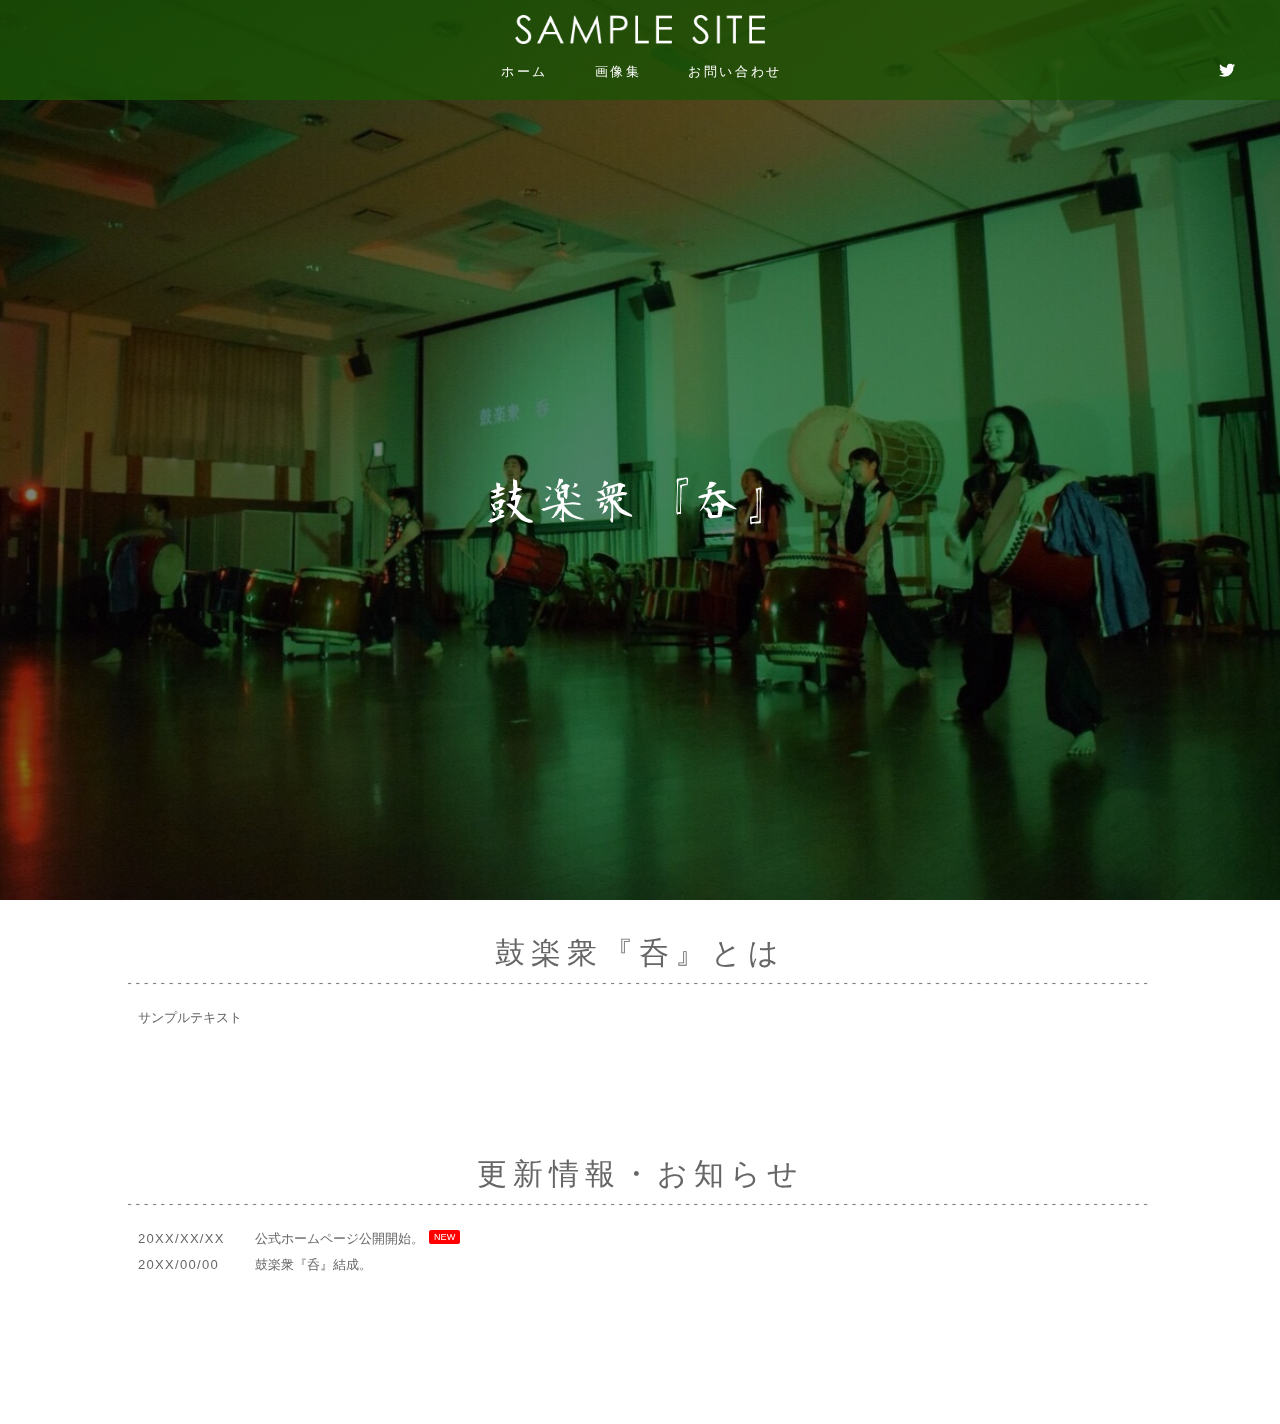
==== kogakushu/index.html @ 43179b08 "トップページコンテンツ整理1" ====
<!DOCTYPE html>
<html lang="ja">
<head>
	<meta charset="UTF-8">
	<meta http-equiv="X-UA-Compatible" content="IE=edge">
	<title>鼓楽衆『呑』</title>
	<meta name="viewport" content="width=device-width, initial-scale=1">
	<meta name="description" content="ここにサイト説明を入れます">
	<meta name="keywords" content="キーワード１,キーワード２,キーワード３,キーワード４,キーワード５">
	<link rel="stylesheet" href="css/style.css">
	<!-- <script src="js/fixmenu_pagetop.js"></script> -->
	<!-- <script src="js/openclose.js"></script> -->
	<script src="js/jquery-3.4.1.min.js"></script>
	<!--[if lt IE 9]>
	<script src="https://oss.maxcdn.com/html5shiv/3.7.2/html5shiv.min.js"></script>
	<script src="https://oss.maxcdn.com/respond/1.4.2/respond.min.js"></script>
	<![endif]-->
</head>

<body class="home">

	<div id="container">

		<header>

			<h1 id="logo"><a href="index.html"><img src="images/logo.png" alt="SAMPLE SITE"></a></h1>

			<!--PC用（801px以上端末）メニュー-->
			<nav id="menubar">
				<ul>
					<li><a href="index.html">ホーム</a></li>
					<!--<li><a href="about.html">About</a></li>-->
					<li><a href="gallery.html">画像集</a></li>
					<li><a href="link.html">お問い合わせ</a></li>
				</ul>
			</nav>

			<ul class="icon">
				<!-- <li><a href="#"><img src="images/icon_facebook.png" alt="Facebook"></a></li> -->
				<li><a href="#"><img src="images/icon_twitter.png" alt="Twitter"></a></li>
				<!-- <li><a href="#"><img src="images/icon_instagram.png" alt="Instagram"></a></li> -->
			</ul>

		</header>

		<div id="contents">

			<!-- ファーストビュー -->
			<div id="first-view">
				<p>鼓楽衆『呑』</p>
			</div>

			<section id="about_us" class="inner">
				<h2>鼓楽衆『呑』とは</h2>
				<p>サンプルテキスト</p>
			</section>

			<section id="new" class="inner">
				<h2>更新情報・お知らせ</h2>
				<dl>
					<dt>20XX/XX/XX</dt>
					<dd>公式ホームページ公開開始。<span class="newicon">NEW</span></dd>
					<dt>20XX/00/00</dt>
					<dd>鼓楽衆『呑』結成。</dd>
				</dl>
			</section>

			<!-- <section class="inner">

			<h2>テンプレートのご利用前に必ずお読み下さい</h2>

			<h3>利用規約のご案内</h3>
			<p>このテンプレートは、<a href="https://template-party.com/">Template Party</a>にて無料配布している『個人サイト向け 無料ホームページテンプレート tp_simple16』です。必ずダウンロード先のサイトの<a href="https://template-party.com/read.html">利用規約</a>をご一読の上でご利用下さい。</p>
			<p><span class="color1">■<strong>HP最下部の著作表示『Web Design:Template-Party』は無断で削除しないで下さい。</strong></span><br>
			わざと見えなく加工する事も禁止です。</p>
			<p><span class="color1">■<strong>下部の著作を外したい場合は</strong></span><br>
			<a href="https://template-party.com/">Template-Party</a>の<a href="https://template-party.com/member.html">ライセンス契約</a>を行う事でHP下部の著作を外す事ができます。</p>

			<h3>テンプレートに梱包されているjavascriptファイル（jsファイル）について</h3>
			<p>当テンプレートに梱包されているjavascriptファイルは全て<a href="http://www.crytus.co.jp/">有限会社クリタス様</a>提供のものです。jsファイルは改変せずにご利用下さい。<br>
			また、当サイトのテンプレート「以外」に使いたいなど、「プログラムのみ」を使う場合は<a href="http://template-party.com/free_program/openclose_license.html">こちらの規約</a>をお守り下さい。</p>

			<h3>当テンプレートの詳しい使い方は</h3>
			<p><a href="about.html">こちらをご覧下さい。</a></p>

		</section> -->

		<footer>
			<small>Copyright&copy; <a href="index.html">SAMPLE SITE</a> All Rights Reserved.</small>
			<span class="pr">《<a href="https://template-party.com/" target="_blank">Web Design:Template-Party</a>》</span>
		</footer>

	</div>
	<!--/#contents-->

</div>
<!--/#container-->

<!--背景-->
<div id="page-background-0">
	<img src="images/o8226ef9341597f04841763dd82957f3c_33360024_191112_0013.jpg" alt="">
</div>

<!--小さな端末用（800px以下端末）メニュー-->
<nav id="menubar-s">
	<ul>
		<li><a href="index.html">Home</a></li>
		<li><a href="about.html">About</a></li>
		<li><a href="gallery.html">Gallery</a></li>
		<li><a href="link.html">Link</a></li>
	</ul>
</nav>

<!--ページの上部に戻る「↑」ボタン-->
<p class="nav-fix-pos-pagetop"><a href="#">↑</a></p>

<!--メニュー開閉ボタン-->
<div id="menubar_hdr" class="close"></div>

<!--メニューの開閉処理条件設定　800px以下-->
<script>
if (OCwindowWidth() <= 800) {
	open_close("menubar_hdr", "menubar-s");
}
</script>

</body>
</html>
---- kogakushu/css/style.css ----
@charset "utf-8";

/* @import url(style-opening.css); */


/*全端末（PC・タブレット・スマホ）共通設定
------------------------------------------------------------------------------------------------------------------------------------------------------*/

/*全体の設定
---------------------------------------------------------------------------*/
body,html {width: 100%;height: 100%;}
body {
	margin: 0px;
	padding: 0px;
	color: #666;	/*全体の文字色*/
	font-family: "ヒラギノ丸ゴ Pro", "Hiragino Maru Gothic Pro","ヒラギノ角ゴ Pro", "Hiragino Kaku Gothic Pro", "メイリオ", Meiryo, Osaka, "ＭＳ Ｐゴシック", "MS PGothic", sans-serif;	/*フォント種類*/
	font-size: 13px;	/*文字サイズ*/
	line-height: 2;		/*行間*/
	background: #fff;	/*背景色*/
	-webkit-text-size-adjust: none;
}
h1,h2,h3,h4,h5,p,ul,ol,li,dl,dt,dd,form,figure,form {margin: 0px;padding: 0px;font-size: 100%;font-weight: normal;}
ul {list-style-type: none;}
ol {padding-left: 40px;padding-bottom: 15px;}
img {border: none;max-width: 100%;height: auto;vertical-align: middle;}
table {border-collapse:collapse;font-size: 100%;border-spacing: 0;}
iframe {width: 100%;}


/*フォント追加*/
@font-face{
	font-family: 'kouzanMouhituFont'; /* お好きな名前にしましょう */
	src: url("../web-font/kouzanMouhituFont.eot?") format('eot'),
       url("../web-font/kouzanMouhituFont.woff2") format('woff2'),
       url("../web-font/kouzanMouhituFont.woff") format('woff');
	font-weight: normal; /* 念の為指定しておきます */
	font-style: normal;
}

/*リンク（全般）設定
---------------------------------------------------------------------------*/
a {
	color: #666;		/*リンクテキストの色*/
	transition: 0.4s;	/*マウスオン時の移り変わるまでの時間設定。0.4秒。*/
}
a:hover {
	color: #b52654;			/*マウスオン時の文字色*/
	text-decoration: none;	/*マウスオン時に下線を消す設定。残したいならこの１行削除。*/
}

/*header
---------------------------------------------------------------------------*/
/*ヘッダーブロック*/
header {
	text-align: center;	/*内容をセンタリング*/
	position: fixed;	/*スクロールしても固定表示する指定*/
	z-index: 10;
	left: 0px;
	top: 0px;
	width: 100%;
	height: 100px;
	background: #333;	/*背景色（古いブラウザ用）*/
	background: rgba(28,82,5,0.8);	/*背景色。28,82,5はRGBでの色指定。0.8は色が80%ついた状態の事。*/
}
/*ロゴ画像*/
header #logo img {
	width: 250px;		/*画像の幅*/
	margin-top: 15px;	/*上に空けるスペース*/
}

/*headerアイコン（facebookやtwitterなどのアイコンブロック）
---------------------------------------------------------------------------*/
/*アイコンを囲むブロック全体の設定*/
header .icon {
	position: absolute;
	right: 3%;		/*ヘッダーブロックに対して右から3%の場所に配置*/
	bottom: 15px;	/*ヘッダーブロックに対して下から15pxの場所に配置*/
}
/*アイコン１個あたりの設定*/
header .icon li {
	display: inline;	/*横並びにさせる指定*/
}
/*アイコン画像の設定*/
header .icon img {
	width: 30px;		/*画像の幅*/
	margin-left: 5px;	/*画像同士の余白*/
}

/*メニュー
---------------------------------------------------------------------------*/
/*メニュー全体を囲むブロック*/
#menubar {
	position: relative;
	text-align: center;		/*文字をセンタリング*/
	font-size: 13px;		/*文字サイズ*/
	margin-top: 15px;		/*上に空けるスペース*/
}
/*メニュー１個あたりの設定*/
#menubar li {
	display: inline;	/*横並びにする設定*/
}
#menubar li a {
	text-decoration: none;
	color: #fff;	/*文字色*/
	padding: 0px 10px 5px 13px;	/*上、右、下、左へのメニュー内の余白*/
	letter-spacing: 0.2em;		/*文字間隔*/
	margin: 0 10px;				/*上下、左右へのメニューの外側の余白*/
}
/*マウスオン時の設定*/
#menubar li a:hover {
	border-bottom: 3px solid #fff;	/*下線の幅、線種、色*/
}
/*スマホ用メニューを表示させない*/
#menubar-s {display: none;}
/*３本バーアイコンを表示させない*/
#menubar_hdr {display: none;}

/*inner
---------------------------------------------------------------------------*/
.inner {
	background: #fff;	/*背景色（古いブラウザ用）*/
	background: rgba(255,255,255,0.9);	/*背景色。255,255,255は白の事で、0.9は色が90%ついた状態の事。*/
	width: 80%;				/*幅*/
	margin: 0 auto 40px;	/*上、左右、下へのボックスの外側の余白。左右にautoを指定すると中央配置になる。*/
	padding: 30px;			/*ボックス内の余白*/
	border-radius: 20px;	/*角丸のサイズ。この行削除すれば角が尖った通常の四角形になります。*/
}
/*１つ目のブロック*/
.first {
	margin-top: 140px !important;	/*headerのheightの数字（100px）と、.innerのmarginの３つ目の数字（40px）を足した数にする。*/
}

/*contents
---------------------------------------------------------------------------*/
/*アニメーション設定------------------------*/
@keyframes contents {
	/*0コマ目*/
	0% {
		opacity: 0;
		top: 10px;
	}
	/*100コマ目*/
	100% {
		opacity: 1;
		top: 0px;
	}
}
/*contentsブロック*/
#contents {
	animation-duration: 0.5S;	/*アニメーションの実行時間。秒。*/
	animation-fill-mode: both;	/*アニメーションの待機中は最初のキーフレームを、完了後は最後のキーフレームを維持する*/
	animation-name: contents;	/*上のアニメーション設定で使っているkeyframesの名前。contents。*/
	animation-delay: 0.5s;		/*アニメーションを遅れて開始させる指定。0.5sは0.5秒の事。*/
	position: relative;
	width: 100%;
	height: 100%;
	overflow: auto;
}
/*トップページのcontentsブロック*/
.home #contents {
	animation-delay: 0.5s;	/*アニメーションを遅れて開始させる指定の上書き。5.5sは5.5秒の事。アニメーションが終了した後、contentsを出力するまでの待機時間。*/
}
/*h2見出し*/
#contents h2 {
	clear: both;
	margin-bottom: 20px;	/*下に空けるスペース*/
	font-size: 30px;		/*文字サイズ*/
	text-align: center;		/*文字をセンタリング*/
	letter-spacing: 0.2em;	/*文字間隔を少し広くとる設定*/
	line-height: 1.5;		/*行間をデフォルトから少し狭くする*/
	background: url(../images/bg_line1.png) repeat-x center bottom / auto 3px;	/*下線の背景画像の読み込み。X軸(横)にリピート、左右中央、下部に配置。幅はauto(自動)で高さを3pxにする。*/
	padding-bottom: 10px;
}
/*h3見出し*/
#contents h3 {
	clear: both;
	margin-bottom: 10px;	/*下に空けるスペース*/
	font-size: 20px;		/*文字サイズ*/
	padding: 0 10px;		/*上下、左右へのブロック内の余白*/
}
/*段落タグ*/
#contents p {
	padding: 0px 10px 20px;		/*上、左右、下への余白*/
}
/*段落タグが続いた場合の設定*/
#contents p + p {
	margin-top: -10px;
}

/*footerブロック
---------------------------------------------------------------------------*/
footer {
	clear: both;
	text-align: center;	/*センタリング*/
	padding-bottom: 30px;
	color: #fff;
}
footer a {text-decoration: none; color: #fff;}
footer a:hover {color: #fff;}
footer .pr {display: block;}

/*「更新情報・お知らせ」ブロック
---------------------------------------------------------------------------*/
/*見出しを含まないお知らせブロック*/
#new dl {
	padding: 0 10px;	/*上下、左右へのボックス内の余白*/
}
/*日付設定*/
#new dt {
	float: left;	/*左に回り込み*/
	width: 9em;		/*幅*/
	letter-spacing: 0.1em;	/*文字間隔を少しだけ広くとる設定*/
}
/*記事設定*/
#new dd {
	padding-left: 9em;	/*左に空ける余白*/
}

/* 背景設定
---------------------------------------------------------------------------*/
/*トップページなど*/
#page-background-0{
	position: fixed;
	z-index: -1;
	top: 0;
	left: 0;
	background: #000;
	width:100%;
	height:100%;
	margin: 0 auto;
}

#page-background-0 img{
	height: 100vh;
	object-fit: cover;
	display: block;
	margin: 0 auto;
	opacity: 0.5;
}

/*galleryページの画像切り替え
---------------------------------------------------------------------------*/
/*大きな画像のボックスと説明文を入れるボックス*/
#item-image {
	position: relative;
	margin: 0 auto;
	width: 80%;			/*画像の幅*/
	max-width: 1000px;	/*画像の最大幅。これ以上広がらない指定です。ウィンドウに対して常に80%のまま表示したいならこの１行削除。*/
	margin-bottom: -50px;	/*サムネイル画像を上にずらす指定があるので、その分の変な余白が出ないよう適当に調整。*/
}
/*大きな画像の１行目*/
#item-image #item_image1 {
	z-index:2;position:relative;overflow:hidden;width: 100%;
}
/*大きな画像の２行目*/
#item-image #item_image2 {
	z-index:1;position:absolute;overflow:hidden;width: 100%;left:0px;top:0px;
}
/*サムネイル画像を囲むブロック*/
#thumbnail-box {
	text-align: center;
	z-index: 3;
	position: relative;
	bottom: 70px;	/*配置場所。上の#item-imageのmargin-bottomの数字の影響を受けます。適当に調整してみて下さい。*/
}
/*サムネイル画像*/
.thumbnail {
	width: 70px;	/*画像の幅*/
	height: 50px;	/*画像の高さ*/
	border: 1px solid #ccc;	/*枠線の幅、線種、色*/
	padding: 5px;		/*余白*/
	background: #fff;	/*余白部分の色*/
	margin: 2px 0px;	/*上下、左右へのサムネイルの外にとるスペース*/
}
.thumbnail:hover {
	border: 1px solid #000;	/*マウスオン時の枠線の幅、線種、色*/
}
/*説明文*/
#imgcaption {
	text-align: center;	/*文字をセンタリング*/
}

/*テーブル
---------------------------------------------------------------------------*/
/*テーブル１行目に入った見出し部分（※caption）*/
.ta1 caption {
	border: 1px solid #999;	/*テーブルの枠線の幅、線種、色*/
	border-bottom: none;	/*下線だけ消す*/
	text-align: left;		/*文字を左寄せ*/
	font-weight: bold;		/*太字に*/
	padding: 10px;			/*ボックス内の余白*/
	background: #fff;		/*背景色*/
}
/*テーブルの見出し（※tamidashi）*/
.ta1 th.tamidashi {
	width: auto;
	text-align: left;	/*左よせ*/
	background: #fff;	/*背景色*/
}
/*ta1設定*/
.ta1 {
	table-layout: fixed;
	width: 100%;
	margin: 0 auto 30px;
}
.ta1, .ta1 td, .ta1 th {
	word-break: break-all;
	border: 1px solid #999;	/*テーブルの枠線の幅、線種、色*/
	padding: 10px;	/*ボックス内の余白*/
}
/*ta1の左側ボックス*/
.ta1 th {
	width: 140px;		/*幅*/
	text-align: center;	/*センタリング*/
}

/*PAGE TOP ファーストビュー設定
---------------------------------------------------------------------------*/
#first-view{
	width: 100vw;
	height: 100vh;
	position:relative;
}

#first-view p {
	/* display: block; */
	position:absolute;
	top: 50%;
	left: 50%;
	-webkit-transform : translateY(-50%);
	transform : translateY(-50%);
	-webkit-transform : translateX(-50%);
	transform : translateX(-50%);
	color: #fff;
	font-size: 400%;
	font-family: 'kouzanMouhituFont';
}

/*PAGE TOP（↑）設定
---------------------------------------------------------------------------*/
/*アニメーションのキーフレーム設定（変更不要）*/
@keyframes scroll {
	0% {opacity: 0;}
	100% {opacity: 1;}
}
/*デフォルトでは非表示に*/
body .nav-fix-pos-pagetop a {display: none;}
/*ボタンの設定*/
body.is-fixed-pagetop .nav-fix-pos-pagetop a {
	display: block;text-decoration: none;text-align: center;z-index: 100;position: fixed;
	width: 50px;		/*幅*/
	line-height: 50px;	/*高さ*/
	bottom: 50px;		/*下から50pxの場所に配置*/
	right: 1%;			/*右から1%の場所に配置*/
	background: #000;	/*背景色（古いブラウザ用）*/
	background: rgba(0,0,0,0.6);	/*背景色。0,0,0は黒の事で0.6は透明度60%の事。*/
	color: #fff;		/*文字色*/
	border-radius: 50%;		/*円形にする指定。この行削除すれば正方形になります。*/
	border: 1px solid #fff;	/*枠線の幅、線種、色*/
	animation-name: scroll;	/*上のアニメーションで指定しているkeyframesの名前（scroll）*/
	animation-duration: 1S;	/*アニメーションの実行時間*/
	animation-fill-mode: forwards;	/*アニメーションの完了後、最後のキーフレームを維持する*/
}
/*マウスオン時*/
body.is-fixed-pagetop .nav-fix-pos-pagetop a:hover {
	background: #999;	/*背景色*/
}

/*トップページのNEWアイコン
---------------------------------------------------------------------------*/
.newicon {
	background: #F00;	/*背景色*/
	color: #FFF;		/*文字色*/
	font-size: 70%;		/*文字サイズ*/
	line-height: 1.5;
	padding: 2px 5px;
	border-radius: 2px;
	margin: 0px 5px;
	vertical-align: text-top;
}

/*ul.disc,olタグ
---------------------------------------------------------------------------*/
ul.disc {
	list-style: disc;
	padding: 0 20px 20px 42px;
}
ol {
	padding: 0 20px 20px 45px;
}

/*その他
---------------------------------------------------------------------------*/
.look {background: #c3b5a2;background: rgba(0,0,0,0.1);padding: 5px 10px;border-radius: 4px;}
.mb15,.mb1em {margin-bottom: 15px !important;}
.mb30 {margin-bottom: 30px !important;}
.mb50 {margin-bottom: 50px !important;}
.clear {clear: both;}
.color1, .color1 a {color: #b52654 !important;}
.pr {font-size: 10px;}
.wl {width: 96%;}
.ws {width: 50%;}
.c {text-align: center;}
.r {text-align: right;}
.l {text-align: left;}
.fl {float: left;}
.fr {float: right;}
.big1 {font-size: 40px;}
.mini1 {font-size: 11px;display: inline-block;line-height: 1.5;}
.sh {display: none;}



/*画面幅800px以下の設定
------------------------------------------------------------------------------------------------------------------------------------------------------*/
@media screen and (max-width:800px){

	/*headerアイコン（facebookやtwitterなどのアイコンブロック）
	---------------------------------------------------------------------------*/
	/*アイコンを囲むブロック全体の設定*/
	header .icon {
		right: 0%;
		bottom: 10px;
		width: 100%;
	}

	/*メインメニュー
	---------------------------------------------------------------------------*/
	/*アニメーションのフレーム設定。全100コマアニメーションだと思って下さい。
	透明(opacity: 0;)から色をつける(opacity: 1;)までの指定。*/
	@keyframes menubar {
		0% {opacity: 0;}
		100% {opacity: 1;}
	}
	/*スマホ用メニューブロック*/
	#menubar-s {
		display: block;overflow: hidden;
		position: fixed;z-index: 20;
		top: 100px;
		width: 100%;
		height: 100%;
		background: rgba(0,0,0,0.8);	/*背景色*/
		animation-name: menubar;		/*上のkeyframesの名前*/
		animation-duration: 0.5s;		/*アニメーションの実行時間。0.5秒。*/
		animation-fill-mode: both;		/*待機中は最初のキーフレームを、完了後は最後のキーフレームを維持*/
		border-top: 1px solid #fff;	/*下の線の幅、線種、色*/
	}
	/*メニュー１個あたりの設定*/
	#menubar-s li a {
		display: block;text-decoration: none;
		padding: 14px 3%;	/*メニュー内の余白。上下、左右。*/
		border-bottom: 1px solid #fff;	/*下の線の幅、線種、色*/
		color: #fff;		/*文字色*/
		font-size: 16px;	/*文字サイズ*/
	}
	/*説明表記（飾り文字）*/
	#menubar-s li a span {
		display: block;
		font-size: 10px;/*文字サイズ*/
	}
	/*PC用メニューを非表示にする*/
	#menubar {display: none;}

	/*３本バーアイコン設定
	---------------------------------------------------------------------------*/
	/*３本バーブロック*/
	#menubar_hdr {
		display: block;
		position: fixed;z-index: 20;
		top: 5px;	/*上からの配置指定*/
		right: 1%;		/*ウィンドウの右から1%の場所に配置*/
	}
	/*アイコン共通設定*/
	#menubar_hdr.close,
	#menubar_hdr.open {
		width: 50px;	/*幅*/
		height: 50px;	/*高さ*/
		border-radius: 50%;	/*円形にする指定*/
	}
	/*三本バーアイコン*/
	#menubar_hdr.close {
		background: #fff url(../images/icon_menu.png) no-repeat center top/50px;	/*背景色、背景画像の読み込み、画像の上半分（３本マーク）を表示。幅は50px。*/
	}
	/*閉じるアイコン*/
	#menubar_hdr.open {
		background: #fff url(../images/icon_menu.png) no-repeat center bottom/50px;	/*背景色、背景画像の読み込み、画像の下半分（×マーク）を表示。幅は50px。*/
	}

	/*その他
	---------------------------------------------------------------------------*/
	body.s-n #sub,body.s-n #footermenu,.m-n {display: none;}
	.big1 {font-size: 20px;}
	.fl {float: none;}
	.fr {float: none;}
	.sh {display:block;}
	.pc {display:none;}

}


/*画面を横向きにした場合の高さが500px以下の場合の設定。主にスマートフォンを横向きで見た状態。
------------------------------------------------------------------------------------------------------------------------------------------------------*/
@media screen and (orientation: landscape) and (max-height:500px){

	/*header
	ウィンドウの高さが狭いので、ヘッダーブロックを固定からスクロールさせる動作に切り替えます。
	---------------------------------------------------------------------------*/
	/*ヘッダーブロック*/
	header {
		position: absolute;
	}

	/*メインメニュー
	メニューを２列表示に切り替えます。
	---------------------------------------------------------------------------*/
	/*スマホ用メニューブロック*/
	#menubar-s {
		top: 0px;
	}
	/*メニュー１個あたりの設定*/
	#menubar-s li {
		width: 50%;
		float: left;
	}

}



/*画面幅700px以下の設定
------------------------------------------------------------------------------------------------------------------------------------------------------*/
@media screen and (max-width:700px){

	/*galleryページの画像切り替え
	---------------------------------------------------------------------------*/
	/*大きな画像のボックスと説明文を入れるボックス*/
	#item-image {
		width: 100%;			/*画像の幅*/
		margin-bottom: 0px;
	}
	/*サムネイル画像を囲むブロック*/
	#thumbnail-box {
		bottom: 0px;
	}
	/*サムネイル画像*/
	.thumbnail {
		width: 40px;	/*画像の幅*/
		height: 28px;	/*画像の高さ*/
		padding: 0;		/*余白*/
	}

}



/*画面幅480px以下の設定
------------------------------------------------------------------------------------------------------------------------------------------------------*/
@media screen and (max-width:480px){

	/*全体の設定
	---------------------------------------------------------------------------*/
	body {
		font-size: 12px;	/*文字サイズ*/
		line-height: 1.5;	/*行間*/
	}

	/*header
	---------------------------------------------------------------------------*/
	/*ロゴ画像*/
	header #logo img {
		width: 170px;		/*画像の幅*/
		margin-top: 20px;	/*上に空けるスペース*/
	}

	/*inner
	---------------------------------------------------------------------------*/
	.inner {
		padding: 20px;			/*ボックス内の余白*/
		border-radius: 10px;	/*角丸のサイズ*/
	}

	/*contents
	---------------------------------------------------------------------------*/
	/*h2見出し*/
	#contents h2 {
		font-size: 20px;
		letter-spacing: normal;
	}
	/*h3見出し*/
	#contents h3 {
		font-size: 16px;
	}

	/*テーブル（ta1）
	---------------------------------------------------------------------------*/
	/*テーブル１行目に入った見出し部分（※caption）*/
	.ta1 caption {
		padding: 5px;	/*ボックス内の余白*/
	}
	/*ta1設定*/
	.ta1, .ta1 td, .ta1 th {
		padding: 5px;	/*ボックス内の余白*/
	}
	/*ta1の左側ボックス*/
	.ta1 th {
		width: 100px;
	}

	/*その他
	---------------------------------------------------------------------------*/
	.ws,.wl {width: 94%;}
	.big1 {font-size: 16px;}

}
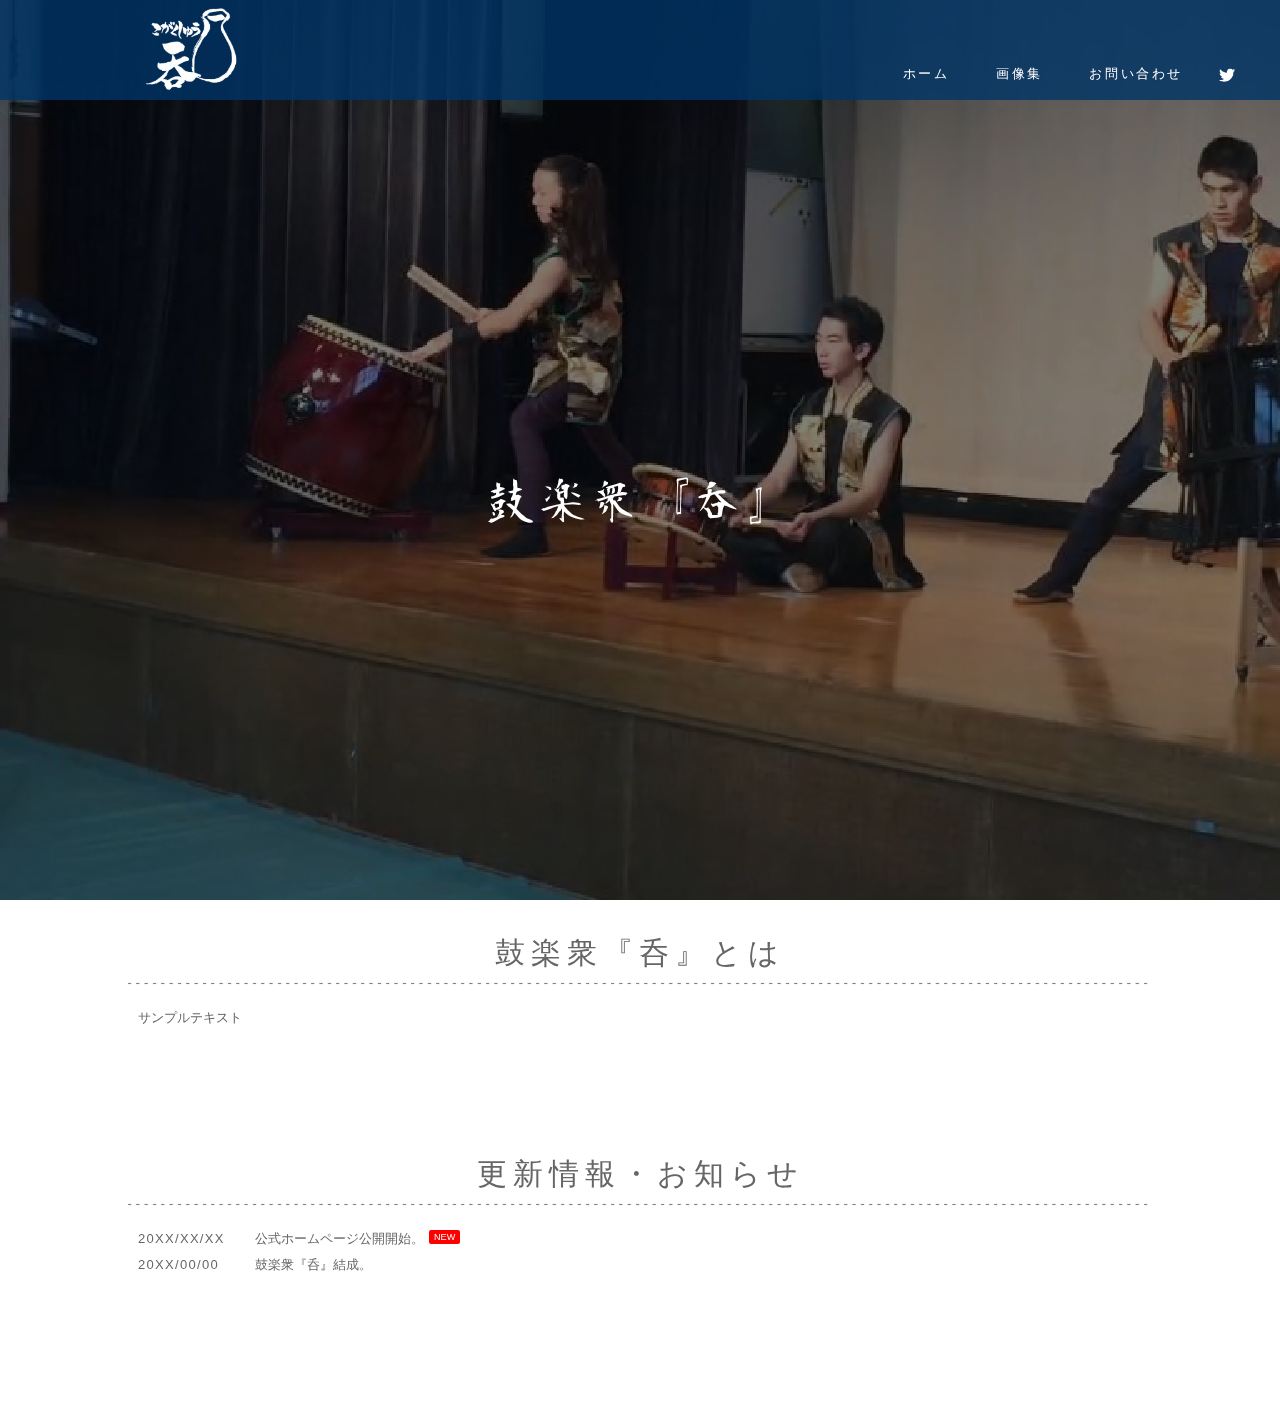
==== commit 4447e2aa: "PC版トップページ、ヘッダーと背景調整完了" ====
--- a/kogakushu/index.html
+++ b/kogakushu/index.html
@@ -23,21 +23,22 @@
 
 		<header>
 
-			<h1 id="logo"><a href="index.html"><img src="images/logo.png" alt="SAMPLE SITE"></a></h1>
+			<h1 id="logo"><a href="index.html"><img src="images/kogaku_logo.png" alt="鼓楽衆『呑』"></a></h1>
 
 			<!--PC用（801px以上端末）メニュー-->
 			<nav id="menubar">
 				<ul>
-					<li><a href="index.html">ホーム</a></li>
+					<li><a href="index.html" class="menu_link">ホーム</a></li>
 					<!--<li><a href="about.html">About</a></li>-->
-					<li><a href="gallery.html">画像集</a></li>
-					<li><a href="link.html">お問い合わせ</a></li>
+					<li><a href="gallery.html" class="menu_link">画像集</a></li>
+					<li><a href="link.html" class="menu_link">お問い合わせ</a></li>
+					<li><a href="#"><img src="images/icon_twitter.png" alt="Twitter"></a></li>
 				</ul>
 			</nav>
 
 			<ul class="icon">
 				<!-- <li><a href="#"><img src="images/icon_facebook.png" alt="Facebook"></a></li> -->
-				<li><a href="#"><img src="images/icon_twitter.png" alt="Twitter"></a></li>
+				<!-- <li><a href="#"><img src="images/icon_twitter.png" alt="Twitter"></a></li> -->
 				<!-- <li><a href="#"><img src="images/icon_instagram.png" alt="Instagram"></a></li> -->
 			</ul>
 
@@ -98,7 +99,10 @@
 
 <!--背景-->
 <div id="page-background-0">
-	<img src="images/o8226ef9341597f04841763dd82957f3c_33360024_191112_0013.jpg" alt="">
+	<video autoplay loop muted>
+		<source src="images/back_movie.mp4" type="video/mp4">
+    <img src="images/o8226ef9341597f04841763dd82957f3c_33360024_191112_0013.jpg" alt="">
+  </video>
 </div>
 
 <!--小さな端末用（800px以下端末）メニュー-->
--- a/kogakushu/css/style.css
+++ b/kogakushu/css/style.css
@@ -60,12 +60,16 @@
 	width: 100%;
 	height: 100px;
 	background: #333;	/*背景色（古いブラウザ用）*/
-	background: rgba(28,82,5,0.8);	/*背景色。28,82,5はRGBでの色指定。0.8は色が80%ついた状態の事。*/
+	background: rgba(0,52,102,0.8);	/*背景色。28,82,5はRGBでの色指定。0.8は色が80%ついた状態の事。*/
 }
 /*ロゴ画像*/
+header #logo {
+	width:30%;
+	float:left;
+}
 header #logo img {
-	width: 250px;		/*画像の幅*/
-	margin-top: 15px;	/*上に空けるスペース*/
+	height: 90px;		/*画像の幅*/
+	margin: 5px auto;	/*上に空けるスペース*/
 }
 
 /*headerアイコン（facebookやtwitterなどのアイコンブロック）
@@ -75,31 +79,38 @@
 	position: absolute;
 	right: 3%;		/*ヘッダーブロックに対して右から3%の場所に配置*/
 	bottom: 15px;	/*ヘッダーブロックに対して下から15pxの場所に配置*/
+	float:right;
 }
 /*アイコン１個あたりの設定*/
-header .icon li {
-	display: inline;	/*横並びにさせる指定*/
-}
+/* header .icon li {
+	display: inline;	横並びにさせる指定
+} */
 /*アイコン画像の設定*/
-header .icon img {
-	width: 30px;		/*画像の幅*/
-	margin-left: 5px;	/*画像同士の余白*/
-}
+/* header .icon img {
+	width: 30px;		/*画像の幅/
+	margin-left: 5px;	/*画像同士の余白/
+} */
 
 /*メニュー
 ---------------------------------------------------------------------------*/
 /*メニュー全体を囲むブロック*/
 #menubar {
+	height:100px;
 	position: relative;
-	text-align: center;		/*文字をセンタリング*/
+	text-align: right;		/*文字をセンタリング*/
 	font-size: 13px;		/*文字サイズ*/
-	margin-top: 15px;		/*上に空けるスペース*/
+	margin-right: 3%;
+	float:right;
+}
+/*メニュー全体の設定*/
+#menubar ul{
+	margin-top: 60px;
 }
 /*メニュー１個あたりの設定*/
 #menubar li {
 	display: inline;	/*横並びにする設定*/
 }
-#menubar li a {
+#menubar li .menu_link {
 	text-decoration: none;
 	color: #fff;	/*文字色*/
 	padding: 0px 10px 5px 13px;	/*上、右、下、左へのメニュー内の余白*/
@@ -107,8 +118,13 @@
 	margin: 0 10px;				/*上下、左右へのメニューの外側の余白*/
 }
 /*マウスオン時の設定*/
-#menubar li a:hover {
+#menubar li .menu_link:hover {
 	border-bottom: 3px solid #fff;	/*下線の幅、線種、色*/
+}
+/*アイコン画像の設定*/
+#menubar li img {
+	width: 30px;		/*画像の幅*/
+	margin-left: 5px;	/*画像同士の余白*/
 }
 /*スマホ用メニューを表示させない*/
 #menubar-s {display: none;}
@@ -228,6 +244,14 @@
 	width:100%;
 	height:100%;
 	margin: 0 auto;
+}
+
+#page-background-0 video{
+	height: 100vh;
+	object-fit: cover;
+	display: block;
+	margin: 0 auto;
+	opacity: 0.5;
 }
 
 #page-background-0 img{
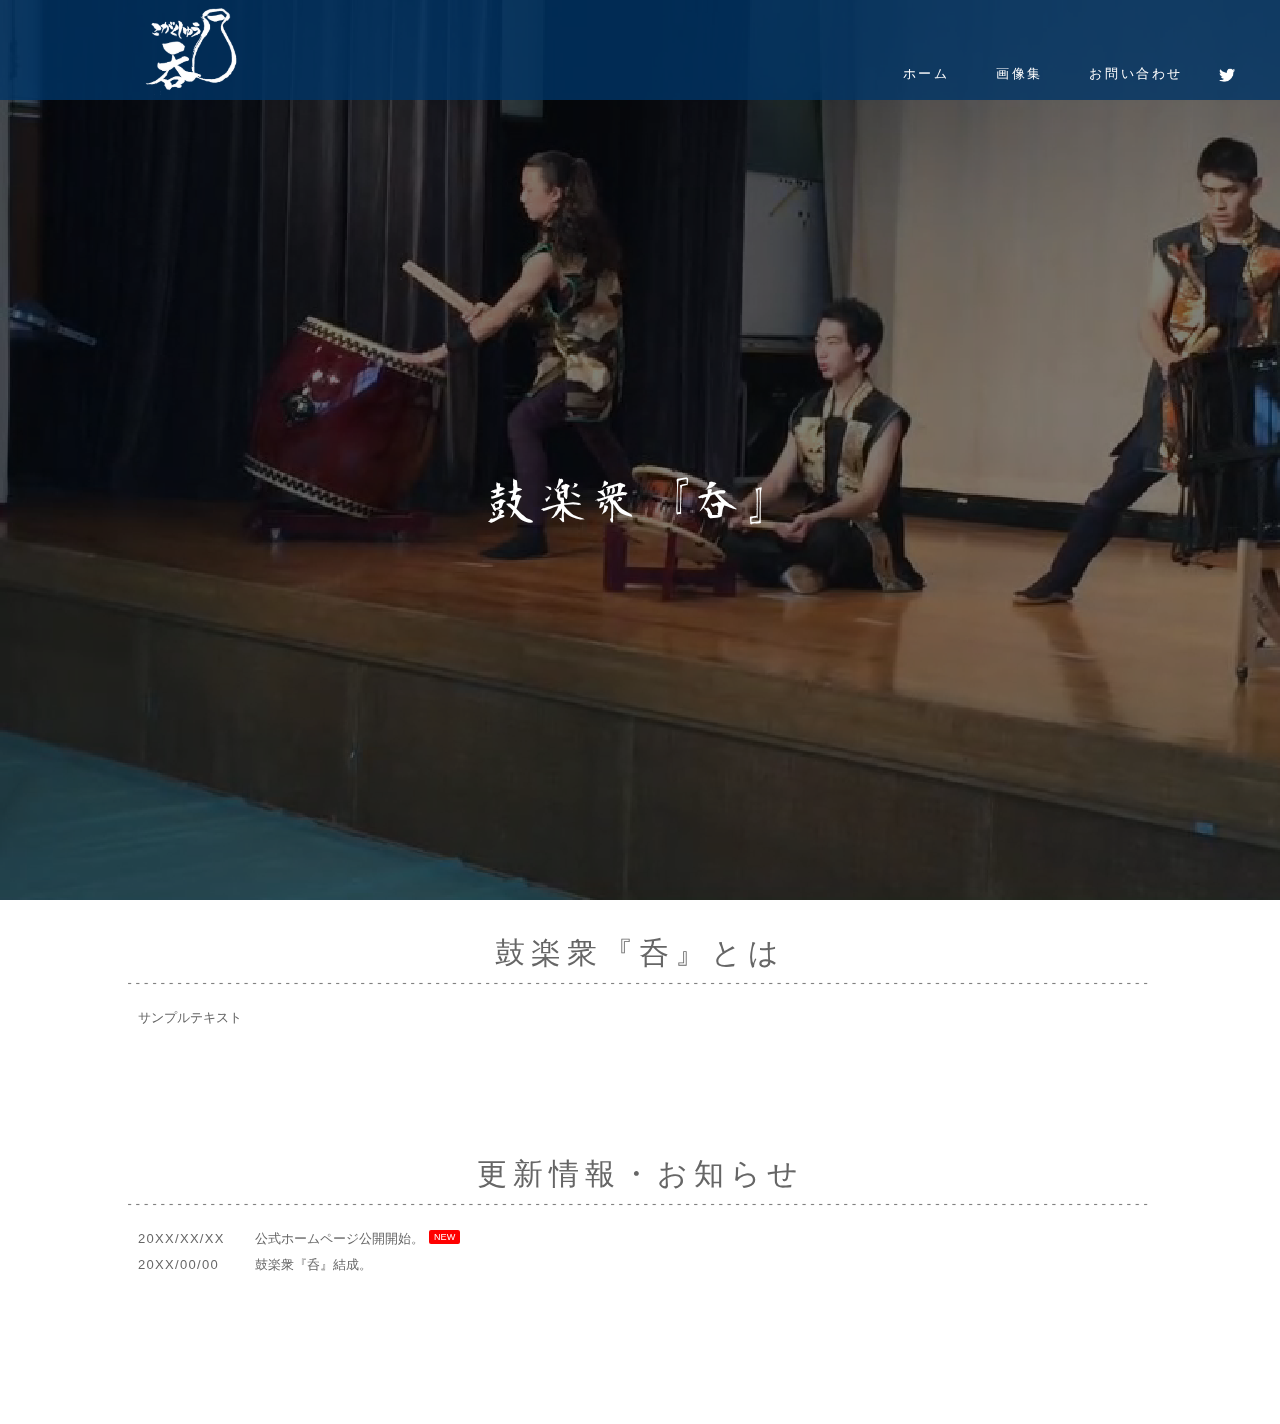
==== commit f8664d5a: "スマホ用メニューの表示機能復活" ====
--- a/kogakushu/index.html
+++ b/kogakushu/index.html
@@ -9,7 +9,7 @@
 	<meta name="keywords" content="キーワード１,キーワード２,キーワード３,キーワード４,キーワード５">
 	<link rel="stylesheet" href="css/style.css">
 	<!-- <script src="js/fixmenu_pagetop.js"></script> -->
-	<!-- <script src="js/openclose.js"></script> -->
+	<script src="js/openclose.js"></script>
 	<script src="js/jquery-3.4.1.min.js"></script>
 	<!--[if lt IE 9]>
 	<script src="https://oss.maxcdn.com/html5shiv/3.7.2/html5shiv.min.js"></script>
@@ -48,7 +48,7 @@
 
 			<!-- ファーストビュー -->
 			<div id="first-view">
-				<p>鼓楽衆『呑』</p>
+				<nobr><p>鼓楽衆『呑』</p></nobr>
 			</div>
 
 			<section id="about_us" class="inner">
@@ -108,10 +108,10 @@
 <!--小さな端末用（800px以下端末）メニュー-->
 <nav id="menubar-s">
 	<ul>
-		<li><a href="index.html">Home</a></li>
-		<li><a href="about.html">About</a></li>
-		<li><a href="gallery.html">Gallery</a></li>
-		<li><a href="link.html">Link</a></li>
+		<li><a href="index.html" class="menu_link">ホーム</a></li>
+		<!--<li><a href="about.html">About</a></li>-->
+		<li><a href="gallery.html" class="menu_link">画像集</a></li>
+		<li><a href="link.html" class="menu_link">お問い合わせ</a></li>
 	</ul>
 </nav>
 
--- a/kogakushu/css/style.css
+++ b/kogakushu/css/style.css
@@ -341,7 +341,8 @@
 /*PAGE TOP ファーストビュー設定
 ---------------------------------------------------------------------------*/
 #first-view{
-	width: 100vw;
+	margin: auto;
+	width: 80vw;
 	height: 100vh;
 	position:relative;
 }
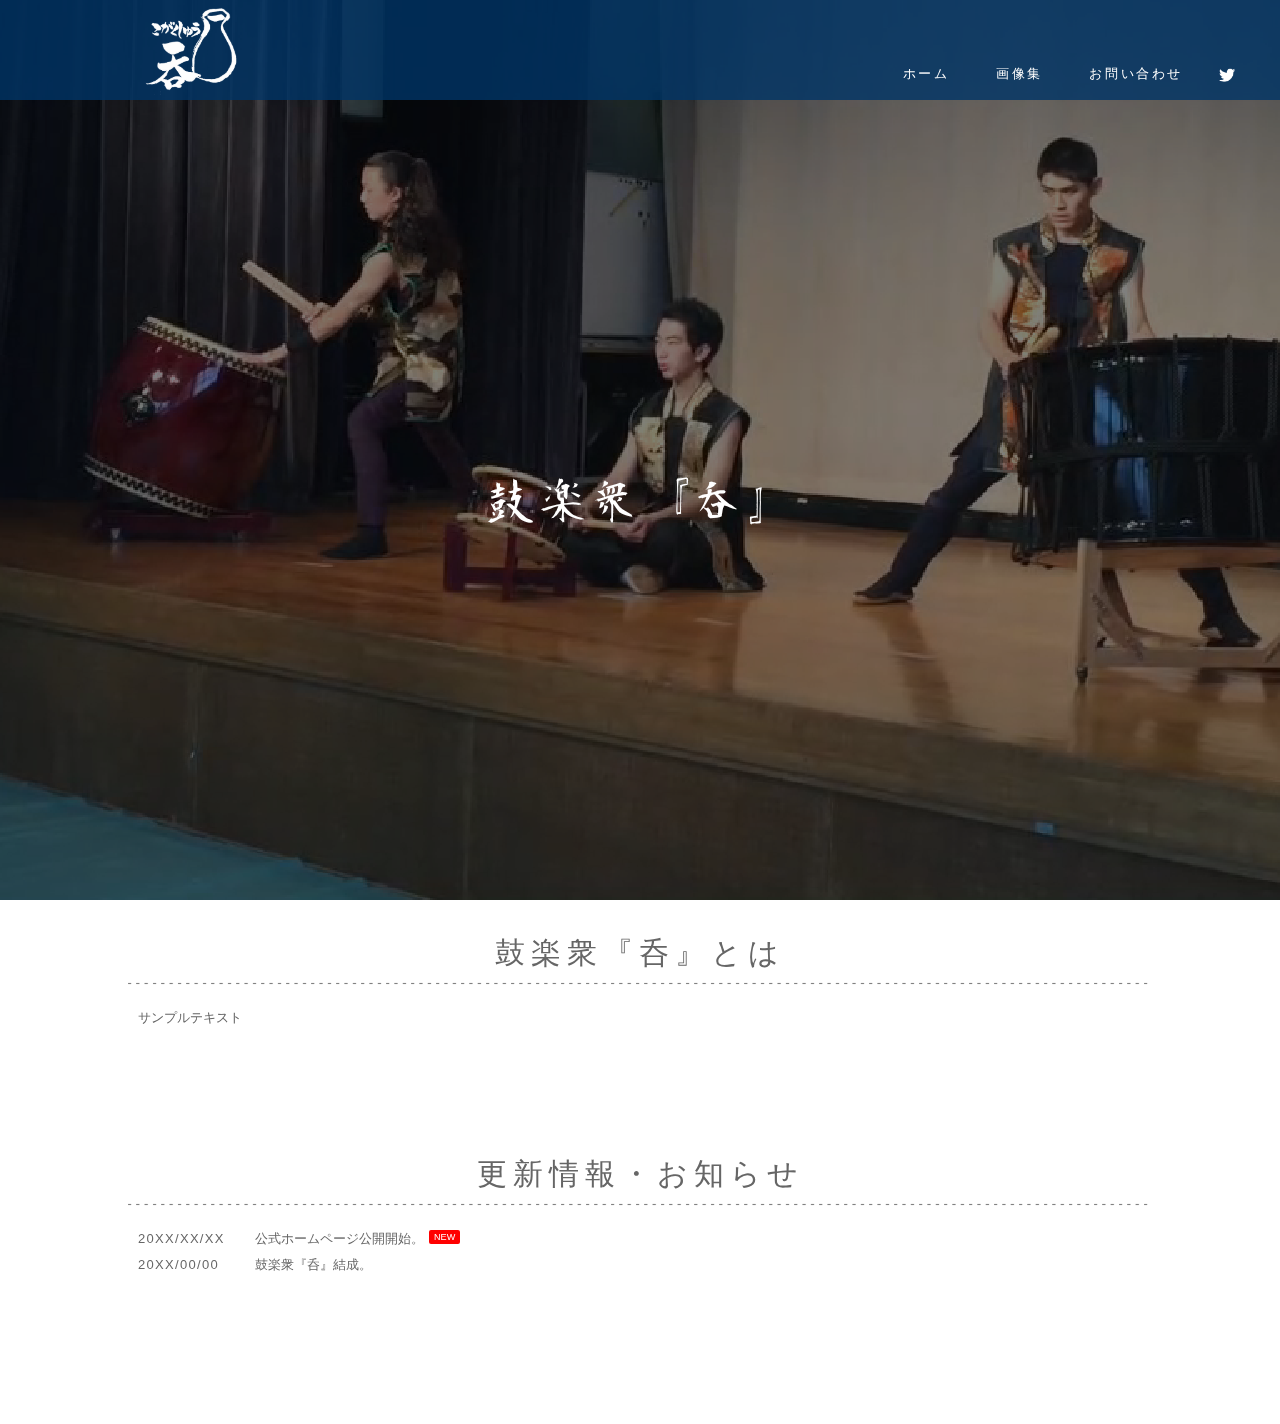
==== commit 99c296c7: "サイトタイトル変更" ====
--- a/kogakushu/index.html
+++ b/kogakushu/index.html
@@ -5,7 +5,7 @@
 	<meta http-equiv="X-UA-Compatible" content="IE=edge">
 	<title>鼓楽衆『呑』</title>
 	<meta name="viewport" content="width=device-width, initial-scale=1">
-	<meta name="description" content="ここにサイト説明を入れます">
+	<meta name="description" content="和太鼓演奏団体、鼓楽衆『呑』の公式ホームページです">
 	<meta name="keywords" content="キーワード１,キーワード２,キーワード３,キーワード４,キーワード５">
 	<link rel="stylesheet" href="css/style.css">
 	<!-- <script src="js/fixmenu_pagetop.js"></script> -->
--- a/kogakushu/css/style.css
+++ b/kogakushu/css/style.css
@@ -243,15 +243,17 @@
 	background: #000;
 	width:100%;
 	height:100%;
-	margin: 0 auto;
 }
 
 #page-background-0 video{
 	height: 100vh;
 	object-fit: cover;
-	display: block;
-	margin: 0 auto;
+	position: absolute;
+  left: 50%;
+  top: 50%;
+  transform: translate(-50%, -50%);
 	opacity: 0.5;
+
 }
 
 #page-background-0 img{
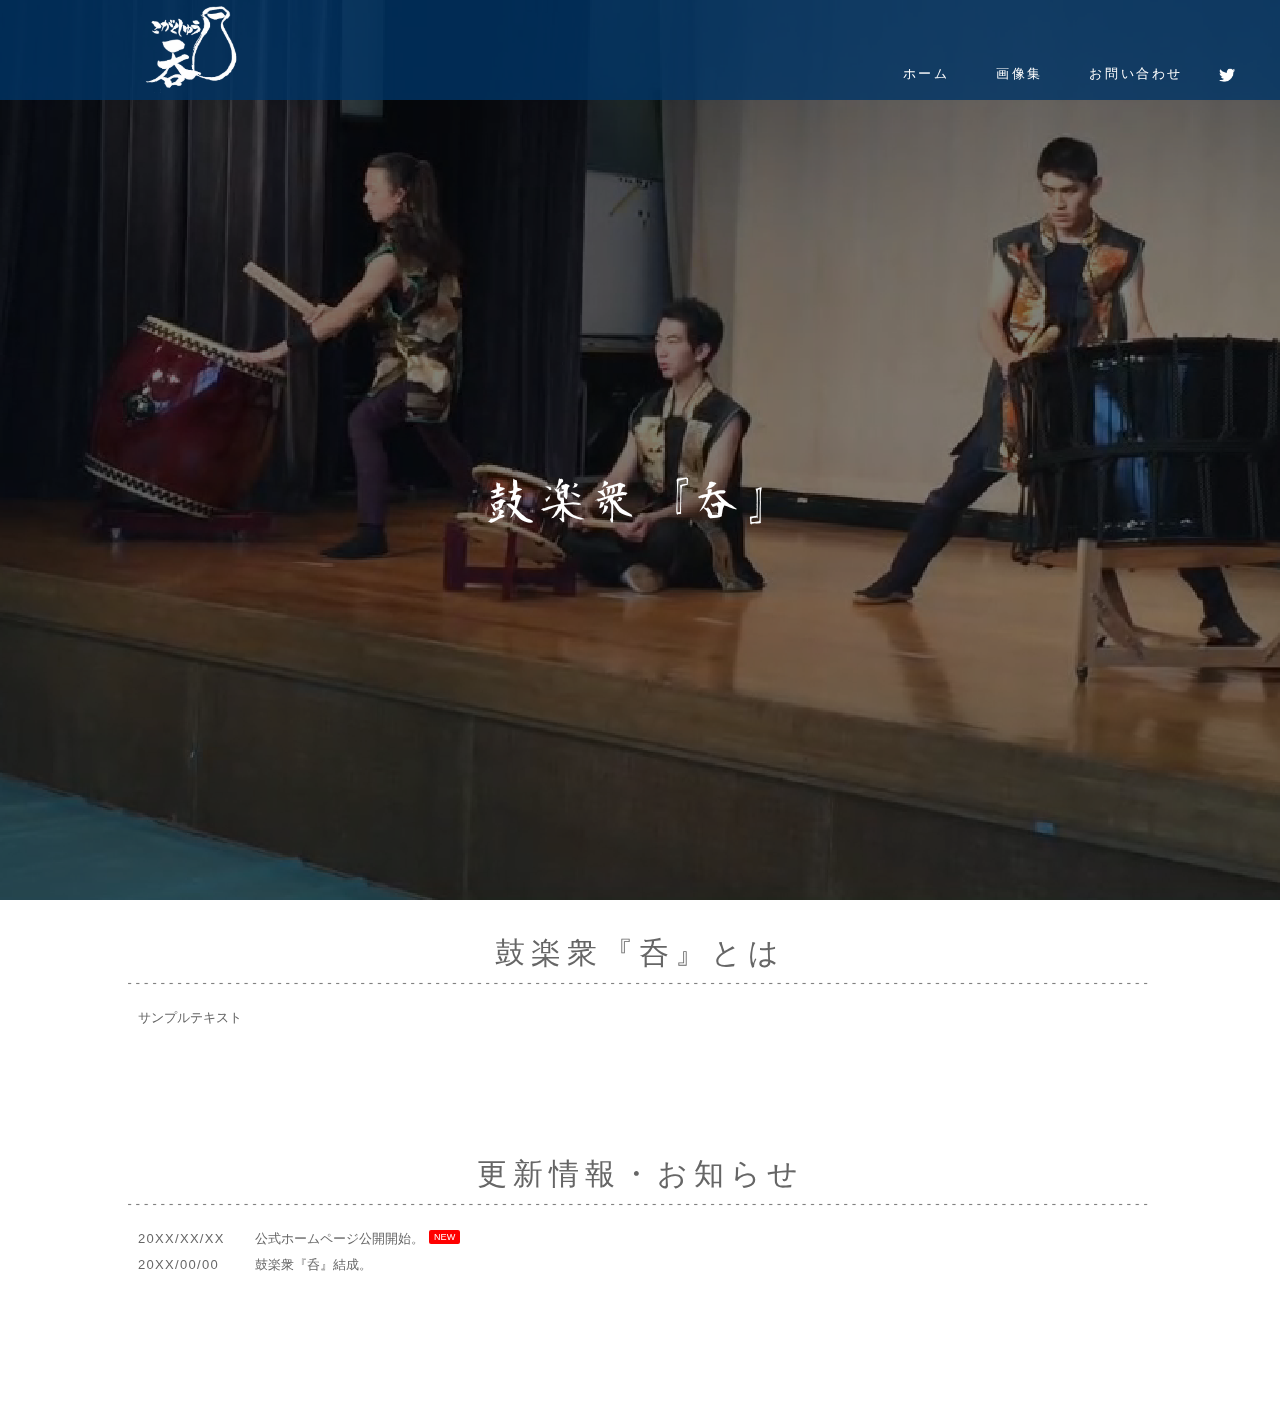
==== commit 19165963: "ヘッダーロゴI調整" ====
--- a/kogakushu/index.html
+++ b/kogakushu/index.html
@@ -8,7 +8,7 @@
 	<meta name="description" content="和太鼓演奏団体、鼓楽衆『呑』の公式ホームページです">
 	<meta name="keywords" content="キーワード１,キーワード２,キーワード３,キーワード４,キーワード５">
 	<link rel="stylesheet" href="css/style.css">
-	<!-- <script src="js/fixmenu_pagetop.js"></script> -->
+	<script src="js/fixmenu_pagetop.js"></script>
 	<script src="js/openclose.js"></script>
 	<script src="js/jquery-3.4.1.min.js"></script>
 	<!--[if lt IE 9]>
--- a/kogakushu/css/style.css
+++ b/kogakushu/css/style.css
@@ -69,7 +69,7 @@
 }
 header #logo img {
 	height: 90px;		/*画像の幅*/
-	margin: 5px auto;	/*上に空けるスペース*/
+	margin-top: 3px; 
 }
 
 /*headerアイコン（facebookやtwitterなどのアイコンブロック）
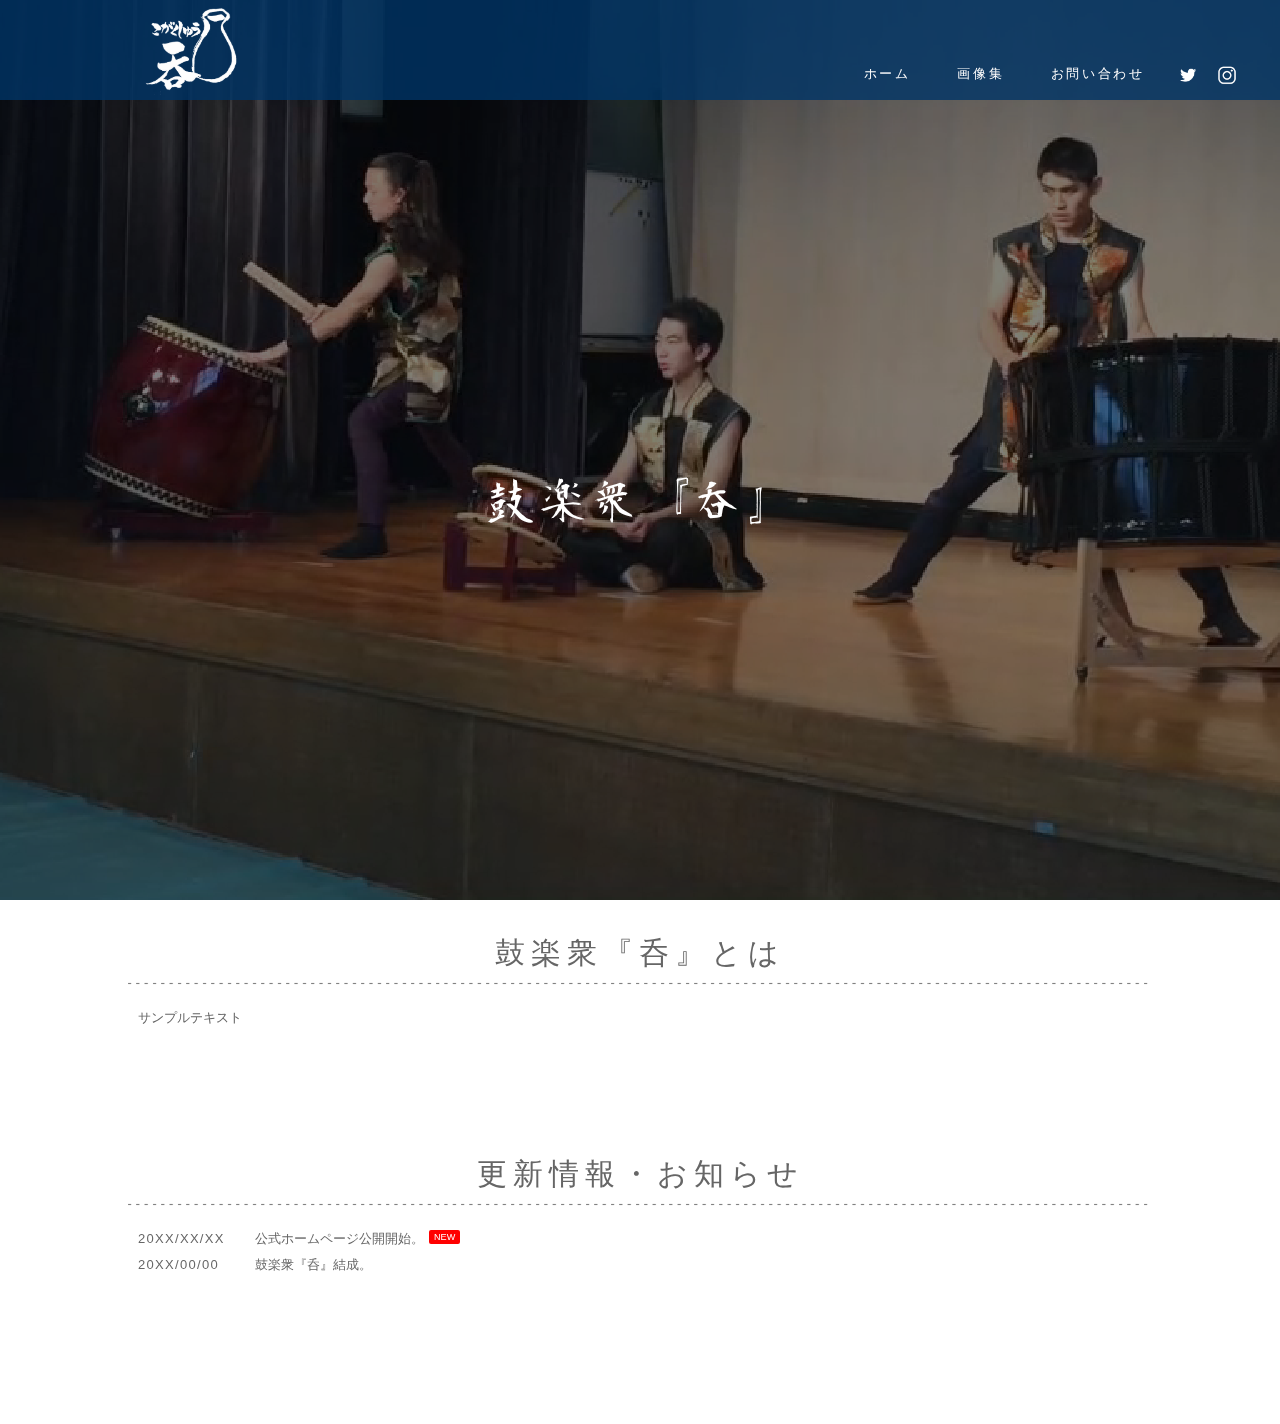
==== commit 542b17a5: "Twitter Instagramアカウントの挿入" ====
--- a/kogakushu/index.html
+++ b/kogakushu/index.html
@@ -32,14 +32,15 @@
 					<!--<li><a href="about.html">About</a></li>-->
 					<li><a href="gallery.html" class="menu_link">画像集</a></li>
 					<li><a href="link.html" class="menu_link">お問い合わせ</a></li>
-					<li><a href="#"><img src="images/icon_twitter.png" alt="Twitter"></a></li>
+					<li><a href="https://twitter.com/Kogakusyu_DON_"><img src="images/icon_twitter.png" alt="Twitter"></a></li>
+					<li><a href="Instagram.com/don.kogakush"><img src="images/icon_instagram.png" alt="Instagram"></a></li>
 				</ul>
 			</nav>
 
 			<ul class="icon">
 				<!-- <li><a href="#"><img src="images/icon_facebook.png" alt="Facebook"></a></li> -->
 				<!-- <li><a href="#"><img src="images/icon_twitter.png" alt="Twitter"></a></li> -->
-				<!-- <li><a href="#"><img src="images/icon_instagram.png" alt="Instagram"></a></li> -->
+				<!-- <li><a href="Instagram.com/don.kogakush"><img src="images/icon_instagram.png" alt="Instagram"></a></li> -->
 			</ul>
 
 		</header>
@@ -112,6 +113,8 @@
 		<!--<li><a href="about.html">About</a></li>-->
 		<li><a href="gallery.html" class="menu_link">画像集</a></li>
 		<li><a href="link.html" class="menu_link">お問い合わせ</a></li>
+		<li><a href="https://twitter.com/Kogakusyu_DON_"><img src="images/icon_twitter.png" alt="Twitter">Twitter</a></li>
+		<li><a href="Instagram.com/don.kogakush"><img src="images/icon_instagram.png" alt="Instagram">Instagram</a></li>
 	</ul>
 </nav>
 
--- a/kogakushu/css/style.css
+++ b/kogakushu/css/style.css
@@ -65,11 +65,12 @@
 /*ロゴ画像*/
 header #logo {
 	width:30%;
+	min-width: 105px;
 	float:left;
 }
 header #logo img {
 	height: 90px;		/*画像の幅*/
-	margin-top: 3px; 
+	margin-top: 5px;
 }
 
 /*headerアイコン（facebookやtwitterなどのアイコンブロック）
@@ -128,6 +129,7 @@
 }
 /*スマホ用メニューを表示させない*/
 #menubar-s {display: none;}
+
 /*３本バーアイコンを表示させない*/
 #menubar_hdr {display: none;}
 
@@ -485,6 +487,13 @@
 		display: block;
 		font-size: 10px;/*文字サイズ*/
 	}
+
+	/*アイコン画像の設定*/
+	#menubar-s li img {
+		width: 30px;		/*画像の幅*/
+		margin-right: 5px;	/*画像同士の余白*/
+	}
+
 	/*PC用メニューを非表示にする*/
 	#menubar {display: none;}
 
@@ -595,8 +604,8 @@
 	---------------------------------------------------------------------------*/
 	/*ロゴ画像*/
 	header #logo img {
-		width: 170px;		/*画像の幅*/
-		margin-top: 20px;	/*上に空けるスペース*/
+		/* width: 170px;		/*画像の幅*/
+		/* margin-top: 20px;	/*上に空けるスペース*/
 	}
 
 	/*inner
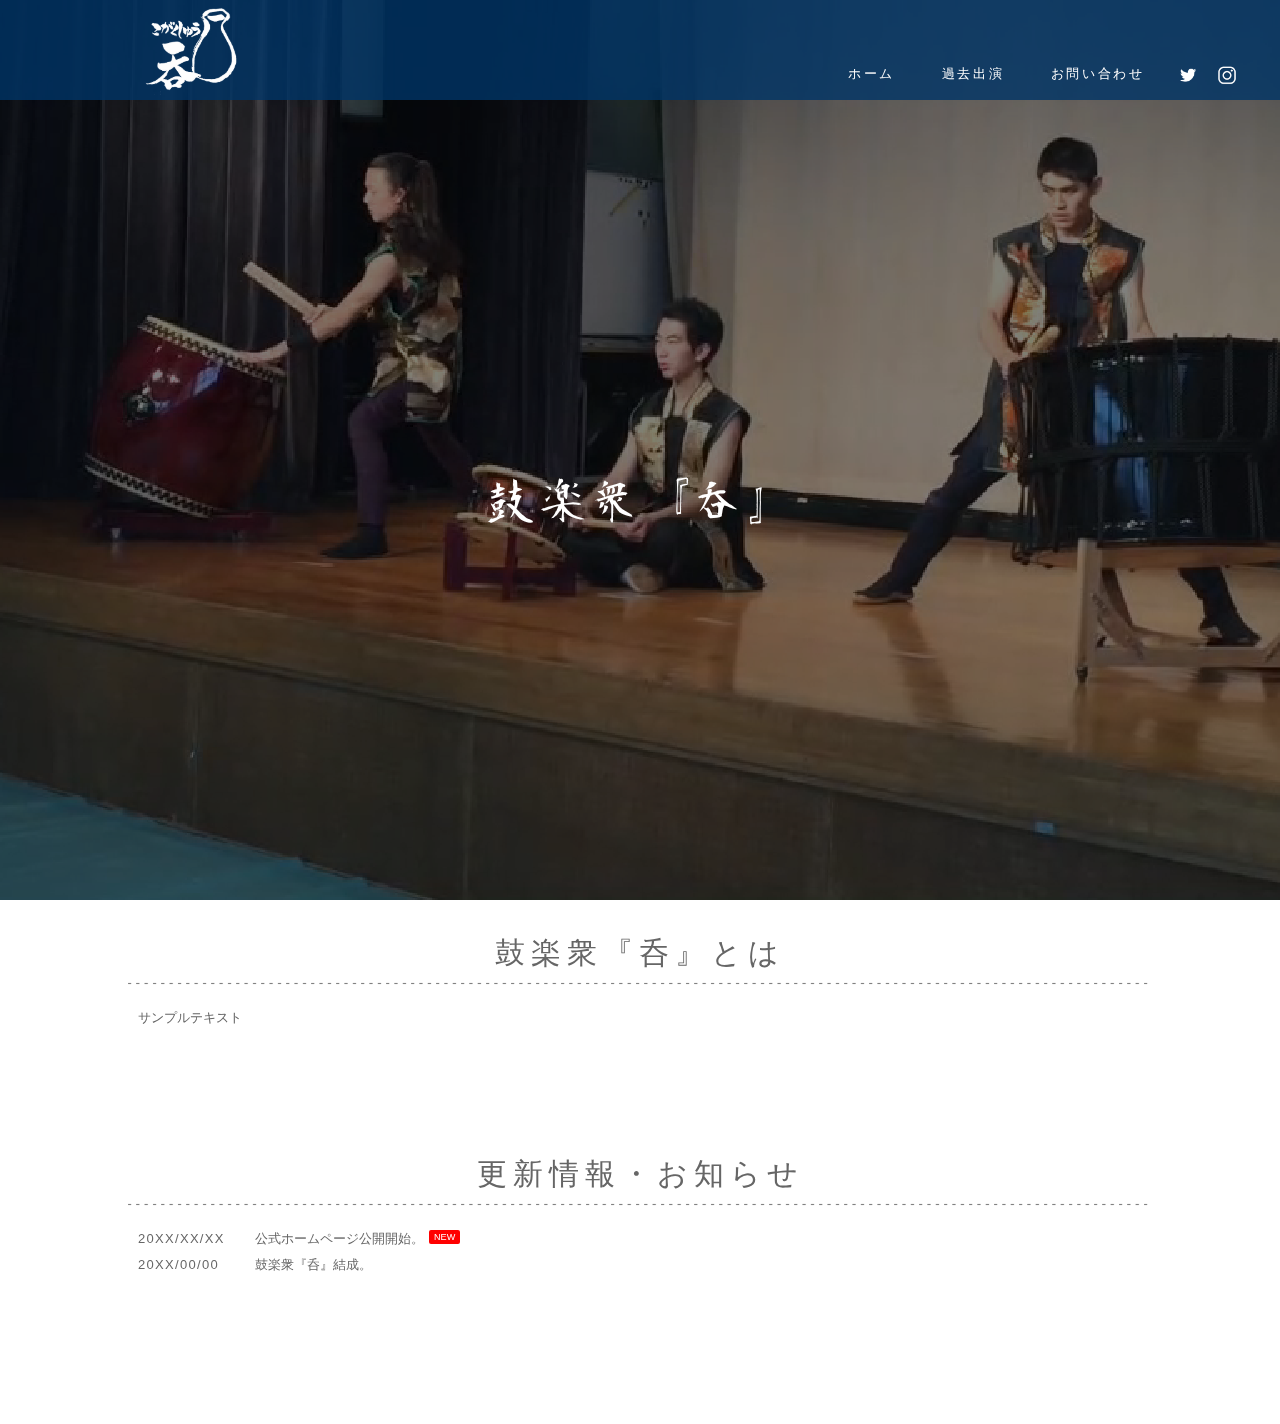
==== commit dcc32c49: "過去出演に変更" ====
--- a/kogakushu/index.html
+++ b/kogakushu/index.html
@@ -30,7 +30,7 @@
 				<ul>
 					<li><a href="index.html" class="menu_link">ホーム</a></li>
 					<!--<li><a href="about.html">About</a></li>-->
-					<li><a href="gallery.html" class="menu_link">画像集</a></li>
+					<li><a href="gallery.html" class="menu_link">過去出演</a></li>
 					<li><a href="link.html" class="menu_link">お問い合わせ</a></li>
 					<li><a href="https://twitter.com/Kogakusyu_DON_"><img src="images/icon_twitter.png" alt="Twitter"></a></li>
 					<li><a href="Instagram.com/don.kogakush"><img src="images/icon_instagram.png" alt="Instagram"></a></li>
@@ -111,7 +111,7 @@
 	<ul>
 		<li><a href="index.html" class="menu_link">ホーム</a></li>
 		<!--<li><a href="about.html">About</a></li>-->
-		<li><a href="gallery.html" class="menu_link">画像集</a></li>
+		<li><a href="gallery.html" class="menu_link">過去出演</a></li>
 		<li><a href="link.html" class="menu_link">お問い合わせ</a></li>
 		<li><a href="https://twitter.com/Kogakusyu_DON_"><img src="images/icon_twitter.png" alt="Twitter">Twitter</a></li>
 		<li><a href="Instagram.com/don.kogakush"><img src="images/icon_instagram.png" alt="Instagram">Instagram</a></li>
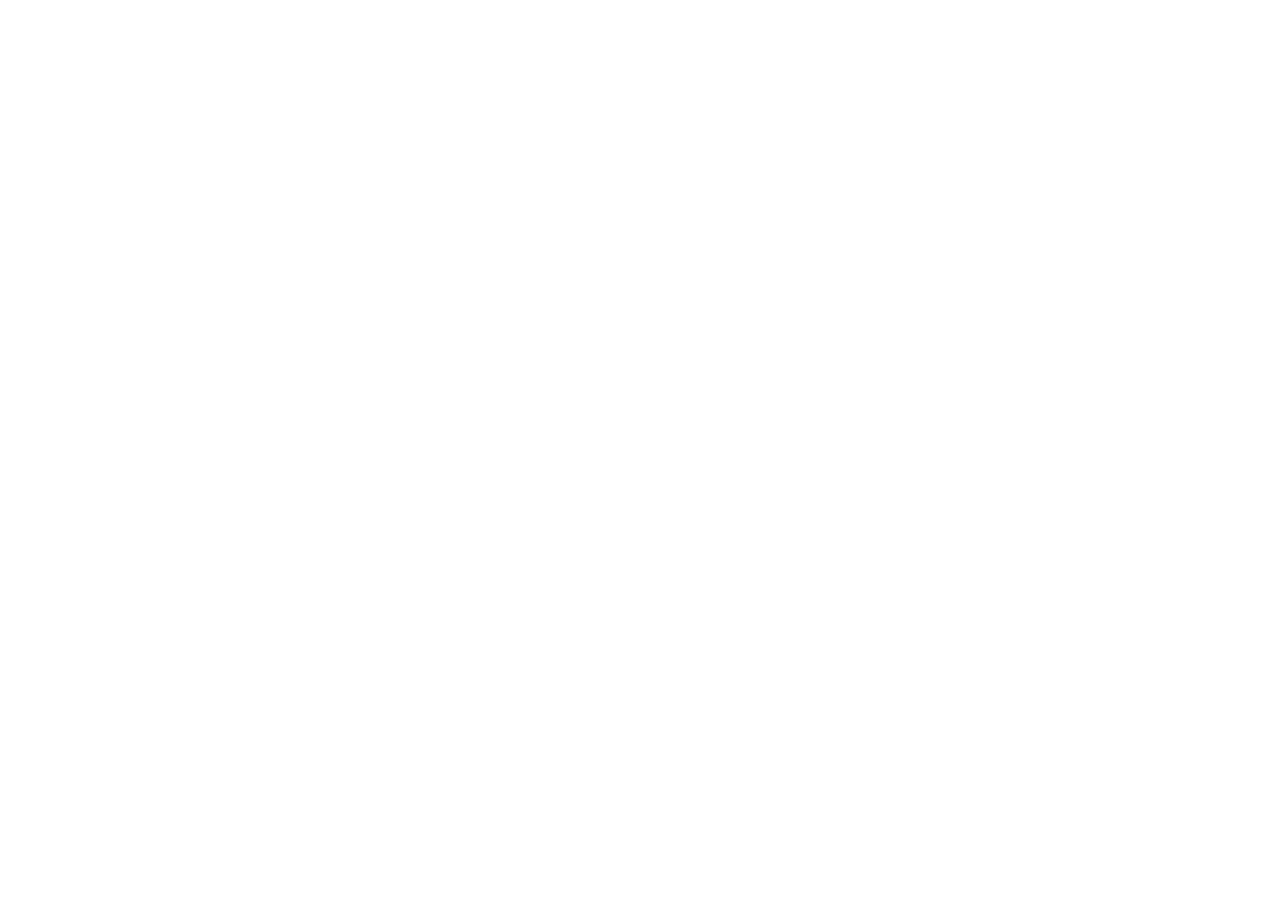
==== commit 6dfb070b: "fix: kogakushu redirect to wordpress" ====
--- a/kogakushu/index.html
+++ b/kogakushu/index.html
@@ -1,9 +1,11 @@
 <!DOCTYPE html>
 <html lang="ja">
+
 <head>
 	<meta charset="UTF-8">
 	<meta http-equiv="X-UA-Compatible" content="IE=edge">
 	<title>鼓楽衆『呑』</title>
+	<meta http-equiv="refresh" content="0;url=http://kogakushu.holy.jp/wordpress">
 	<meta name="viewport" content="width=device-width, initial-scale=1">
 	<meta name="description" content="和太鼓演奏団体、鼓楽衆『呑』の公式ホームページです">
 	<meta name="keywords" content="キーワード１,キーワード２,キーワード３,キーワード４,キーワード５">
@@ -18,38 +20,42 @@
 </head>
 
 <body class="home">
-
+	<!-- 
 	<div id="container">
 
 		<header>
 
 			<h1 id="logo"><a href="index.html"><img src="images/kogaku_logo.png" alt="鼓楽衆『呑』"></a></h1>
 
-			<!--PC用（801px以上端末）メニュー-->
+			<!--PC用（801px以上端末）メニュー->
 			<nav id="menubar">
 				<ul>
 					<li><a href="index.html" class="menu_link">ホーム</a></li>
-					<!--<li><a href="about.html">About</a></li>-->
+					<!--<li><a href="about.html">About</a></li>->
 					<li><a href="gallery.html" class="menu_link">過去出演</a></li>
 					<li><a href="link.html" class="menu_link">お問い合わせ</a></li>
-					<li><a href="https://twitter.com/Kogakusyu_DON_"><img src="images/icon_twitter.png" alt="Twitter"></a></li>
-					<li><a href="Instagram.com/don.kogakush"><img src="images/icon_instagram.png" alt="Instagram"></a></li>
+					<li><a href="https://twitter.com/Kogakusyu_DON_"><img src="images/icon_twitter.png"
+								alt="Twitter"></a></li>
+					<li><a href="Instagram.com/don.kogakush"><img src="images/icon_instagram.png" alt="Instagram"></a>
+					</li>
 				</ul>
 			</nav>
 
 			<ul class="icon">
-				<!-- <li><a href="#"><img src="images/icon_facebook.png" alt="Facebook"></a></li> -->
-				<!-- <li><a href="#"><img src="images/icon_twitter.png" alt="Twitter"></a></li> -->
-				<!-- <li><a href="Instagram.com/don.kogakush"><img src="images/icon_instagram.png" alt="Instagram"></a></li> -->
+				<!-- <li><a href="#"><img src="images/icon_facebook.png" alt="Facebook"></a></li> ->
+				<!-- <li><a href="#"><img src="images/icon_twitter.png" alt="Twitter"></a></li> ->
+				<!-- <li><a href="Instagram.com/don.kogakush"><img src="images/icon_instagram.png" alt="Instagram"></a></li> ->
 			</ul>
 
 		</header>
 
 		<div id="contents">
 
-			<!-- ファーストビュー -->
+			<!-- ファーストビュー ->
 			<div id="first-view">
-				<nobr><p>鼓楽衆『呑』</p></nobr>
+				<nobr>
+					<p>鼓楽衆『呑』</p>
+				</nobr>
 			</div>
 
 			<section id="about_us" class="inner">
@@ -85,51 +91,55 @@
 			<h3>当テンプレートの詳しい使い方は</h3>
 			<p><a href="about.html">こちらをご覧下さい。</a></p>
 
-		</section> -->
+		</section> ->
 
-		<footer>
-			<small>Copyright&copy; <a href="index.html">SAMPLE SITE</a> All Rights Reserved.</small>
-			<span class="pr">《<a href="https://template-party.com/" target="_blank">Web Design:Template-Party</a>》</span>
-		</footer>
+			<footer>
+				<small>Copyright&copy; <a href="index.html">SAMPLE SITE</a> All Rights Reserved.</small>
+				<span class="pr">《<a href="https://template-party.com/" target="_blank">Web
+						Design:Template-Party</a>》</span>
+			</footer>
+
+		</div>
+		<!--/#contents->
 
 	</div>
-	<!--/#contents-->
+	<!--/#container->
 
-</div>
-<!--/#container-->
+	<!--背景->
+	<div id="page-background-0">
+		<video autoplay loop muted>
+			<source src="images/back_movie.mp4" type="video/mp4">
+			<img src="images/o8226ef9341597f04841763dd82957f3c_33360024_191112_0013.jpg" alt="">
+		</video>
+	</div>
 
-<!--背景-->
-<div id="page-background-0">
-	<video autoplay loop muted>
-		<source src="images/back_movie.mp4" type="video/mp4">
-    <img src="images/o8226ef9341597f04841763dd82957f3c_33360024_191112_0013.jpg" alt="">
-  </video>
-</div>
+	<!--小さな端末用（800px以下端末）メニュー->
+	<nav id="menubar-s">
+		<ul>
+			<li><a href="index.html" class="menu_link">ホーム</a></li>
+			<!--<li><a href="about.html">About</a></li>->
+			<li><a href="gallery.html" class="menu_link">過去出演</a></li>
+			<li><a href="link.html" class="menu_link">お問い合わせ</a></li>
+			<li><a href="https://twitter.com/Kogakusyu_DON_"><img src="images/icon_twitter.png"
+						alt="Twitter">Twitter</a></li>
+			<li><a href="Instagram.com/don.kogakush"><img src="images/icon_instagram.png" alt="Instagram">Instagram</a>
+			</li>
+		</ul>
+	</nav>
 
-<!--小さな端末用（800px以下端末）メニュー-->
-<nav id="menubar-s">
-	<ul>
-		<li><a href="index.html" class="menu_link">ホーム</a></li>
-		<!--<li><a href="about.html">About</a></li>-->
-		<li><a href="gallery.html" class="menu_link">過去出演</a></li>
-		<li><a href="link.html" class="menu_link">お問い合わせ</a></li>
-		<li><a href="https://twitter.com/Kogakusyu_DON_"><img src="images/icon_twitter.png" alt="Twitter">Twitter</a></li>
-		<li><a href="Instagram.com/don.kogakush"><img src="images/icon_instagram.png" alt="Instagram">Instagram</a></li>
-	</ul>
-</nav>
+	<!--ページの上部に戻る「↑」ボタン->
+	<p class="nav-fix-pos-pagetop"><a href="#">↑</a></p>
 
-<!--ページの上部に戻る「↑」ボタン-->
-<p class="nav-fix-pos-pagetop"><a href="#">↑</a></p>
+	<!--メニュー開閉ボタン->
+	<div id="menubar_hdr" class="close"></div>
 
-<!--メニュー開閉ボタン-->
-<div id="menubar_hdr" class="close"></div>
-
-<!--メニューの開閉処理条件設定　800px以下-->
-<script>
-if (OCwindowWidth() <= 800) {
-	open_close("menubar_hdr", "menubar-s");
-}
-</script>
+	<!--メニューの開閉処理条件設定　800px以下->
+	<script>
+		if (OCwindowWidth() <= 800) {
+			open_close("menubar_hdr", "menubar-s");
+		}
+	</script> -->
 
 </body>
-</html>
+
+</html>--- a/kogakushu/css/style.css
+++ b/kogakushu/css/style.css
@@ -211,10 +211,10 @@
 	clear: both;
 	text-align: center;	/*センタリング*/
 	padding-bottom: 30px;
-	color: #fff;
-}
-footer a {text-decoration: none; color: #fff;}
-footer a:hover {color: #fff;}
+	color: #888;
+}
+footer a {text-decoration: none; color: #888;}
+footer a:hover {color: #888;}
 footer .pr {display: block;}
 
 /*「更新情報・お知らせ」ブロック
@@ -266,8 +266,14 @@
 	opacity: 0.5;
 }
 
-/*galleryページの画像切り替え
----------------------------------------------------------------------------*/
+/*過去の出演(galleryページの画像切り替え)
+---------------------------------------------------------------------------*/
+.about_past_cast h3 span{
+	margin-left: 20px;
+font-size: 70%;
+color:#888;
+}
+
 /*大きな画像のボックスと説明文を入れるボックス*/
 #item-image {
 	position: relative;
